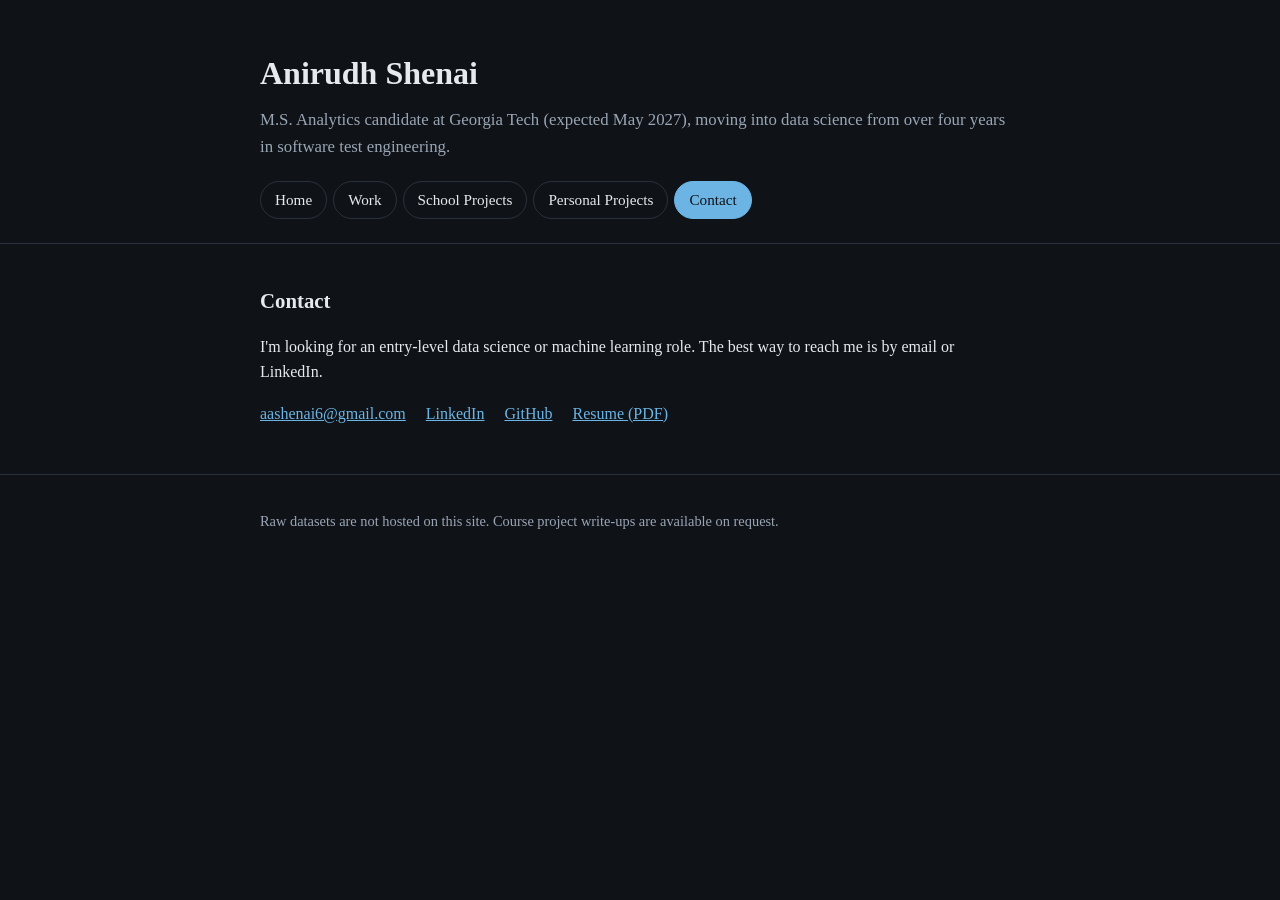
==== contact.html @ 524c4d5d "First commit to the repo, initial website" ====
<!DOCTYPE html>
<html lang="en">
<head>
  <meta charset="utf-8">
  <meta name="viewport" content="width=device-width, initial-scale=1">
  <title>Contact | Anirudh Shenai</title>
  <meta name="description" content="Contact Anirudh Shenai.">
  <link rel="stylesheet" href="style.css">
</head>
<body>
  <header>
    <div class="wrap">
      <h1>Anirudh Shenai</h1>
      <p class="tagline">M.S. Analytics candidate at Georgia Tech (expected May 2027), moving into data science from over four years in software test engineering.</p>
      <nav aria-label="Main">
        <ul><li><a href="index.html">Home</a></li><li><a href="work.html">Work</a></li><li><a href="school-projects.html">School Projects</a></li><li><a href="personal-projects.html">Personal Projects</a></li><li><a href="contact.html" aria-current="page">Contact</a></li></ul>
      </nav>
    </div>
  </header>

  <main class="wrap">
    <section>
      <h2>Contact</h2>
      <p>I'm looking for an entry-level data science or machine learning role. The best way to reach me is by email or LinkedIn.</p>
      <ul class="links">
        <li><a href="mailto:aashenai6@gmail.com">aashenai6@gmail.com</a></li>
        <li><a href="https://www.linkedin.com/in/aashenai">LinkedIn</a></li>
        <li><a href="https://github.com/ani-s77">GitHub</a></li>
        <li><a href="Anirudh_Shenai_Resume.pdf">Resume (PDF)</a></li>
      </ul>
    </section>
  </main>

  <footer>
    <div class="wrap">
      <p>Raw datasets are not hosted on this site. Course project write-ups are available on request.</p>
    </div>
  </footer>
</body>
</html>
---- style.css ----
:root {
  --text: #e6e9ee;
  --muted: #9aa5b4;
  --line: #2a313c;
  --bg: #0f1318;
  --card: #171c23;
  --accent: #6cb4e4;
}

* { box-sizing: border-box; }

body {
  margin: 0;
  font-family: Georgia, "Times New Roman", serif;
  color: var(--text);
  background: var(--bg);
  line-height: 1.6;
  color-scheme: dark;
}

.wrap {
  max-width: 800px;
  margin: 0 auto;
  padding: 0 20px;
}

header {
  padding: 48px 0 24px;
  border-bottom: 1px solid var(--line);
}

h1 { margin: 0 0 8px; font-size: 2rem; }
h2 { margin: 40px 0 16px; font-size: 1.3rem; }
h3 { margin: 0 0 4px; font-size: 1.1rem; }

.tagline { margin: 0 0 16px; color: var(--muted); font-size: 1.05rem; }

.links { display: flex; flex-wrap: wrap; gap: 8px 20px; padding: 0; margin: 0; list-style: none; }

a { color: var(--accent); }

.project {
  background: var(--card);
  border: 1px solid var(--line);
  border-radius: 8px;
  padding: 16px 18px;
  margin-bottom: 16px;
}

.meta { margin: 0 0 8px; color: var(--muted); font-size: 0.9rem; }

.status {
  display: inline-block;
  margin-left: 8px;
  padding: 1px 8px;
  border: 1px solid var(--accent);
  border-radius: 999px;
  color: var(--accent);
  font-size: 0.75rem;
  vertical-align: middle;
}

.project p { margin: 6px 0; }
.project .tools { color: var(--muted); font-size: 0.9rem; }

footer {
  margin-top: 48px;
  padding: 20px 0 40px;
  border-top: 1px solid var(--line);
  color: var(--muted);
  font-size: 0.9rem;
}

@media (max-width: 480px) {
  h1 { font-size: 1.6rem; }
  header { padding-top: 32px; }
}

/* Navigation */
nav { margin-top: 20px; }
nav ul { display: flex; flex-wrap: wrap; gap: 4px 6px; padding: 0; margin: 0; list-style: none; }
nav a {
  display: block;
  padding: 6px 14px;
  border: 1px solid var(--line);
  border-radius: 999px;
  color: var(--text);
  text-decoration: none;
  font-size: 0.95rem;
}
nav a:hover { border-color: var(--accent); color: var(--accent); }
nav a[aria-current="page"] { background: var(--accent); border-color: var(--accent); color: #0f1318; }

.job ul { margin: 6px 0 0; padding-left: 20px; }
.job li { margin-bottom: 6px; }
.job .blurb { margin: 0 0 6px; color: var(--muted); font-style: italic; }

a:hover { color: #9ccdf0; }
.intro { font-size: 1.15rem; }
.intro .hi { font-size: 1.6rem; margin: 0 0 12px; }
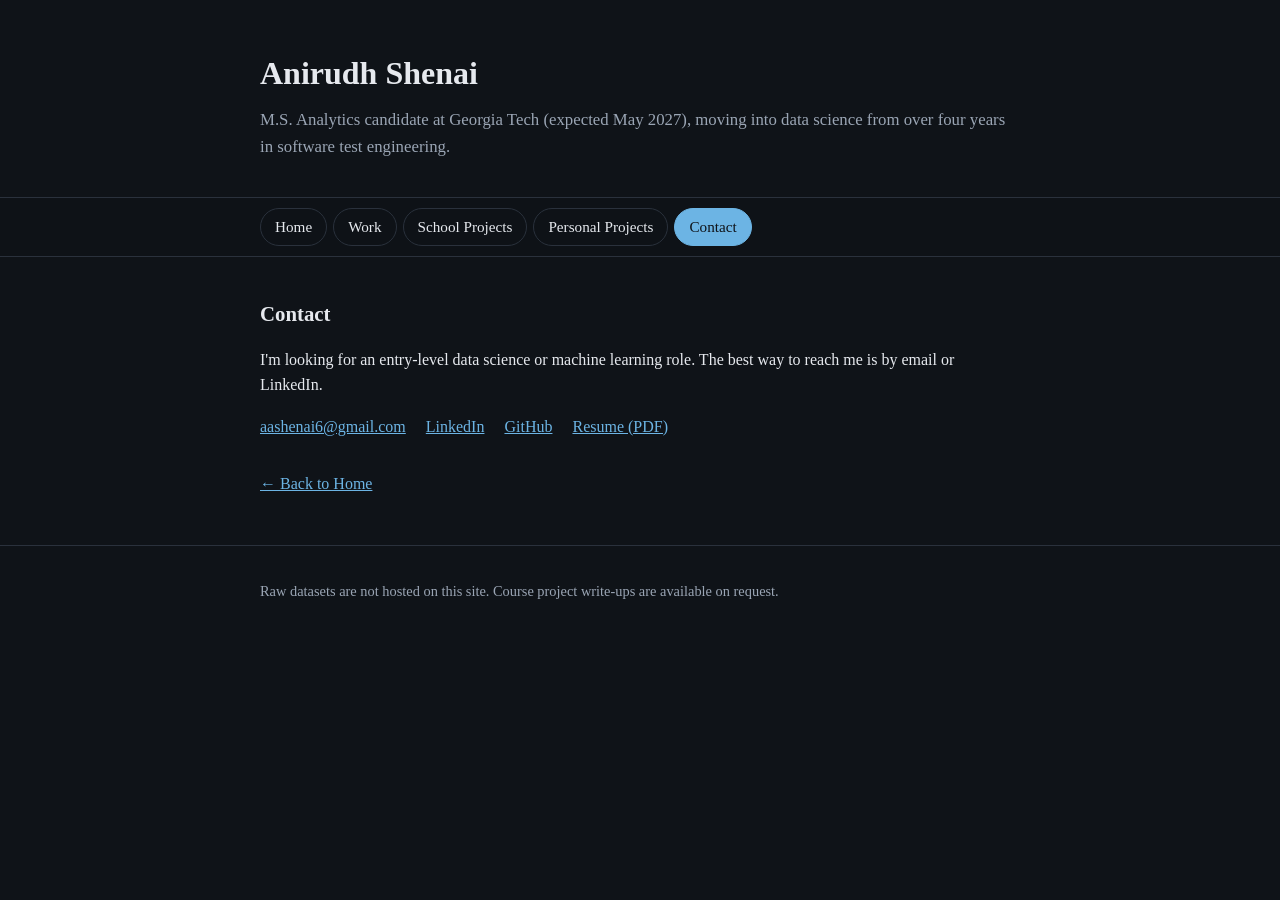
==== commit 24504a5c: "Initial draft of website: simple work experience and projects" ====
--- a/contact.html
+++ b/contact.html
@@ -12,11 +12,15 @@
     <div class="wrap">
       <h1>Anirudh Shenai</h1>
       <p class="tagline">M.S. Analytics candidate at Georgia Tech (expected May 2027), moving into data science from over four years in software test engineering.</p>
+    </div>
+  </header>
+  <div class="navbar">
+    <div class="wrap">
       <nav aria-label="Main">
         <ul><li><a href="index.html">Home</a></li><li><a href="work.html">Work</a></li><li><a href="school-projects.html">School Projects</a></li><li><a href="personal-projects.html">Personal Projects</a></li><li><a href="contact.html" aria-current="page">Contact</a></li></ul>
       </nav>
     </div>
-  </header>
+  </div>
 
   <main class="wrap">
     <section>
@@ -29,6 +33,7 @@
         <li><a href="Anirudh_Shenai_Resume.pdf">Resume (PDF)</a></li>
       </ul>
     </section>
+    <p class="back"><a href="index.html">&larr; Back to Home</a></p>
   </main>
 
   <footer>
--- a/style.css
+++ b/style.css
@@ -25,8 +25,7 @@
 }
 
 header {
-  padding: 48px 0 24px;
-  border-bottom: 1px solid var(--line);
+  padding: 48px 0 20px;
 }
 
 h1 { margin: 0 0 8px; font-size: 2rem; }
@@ -98,3 +97,105 @@
 a:hover { color: #9ccdf0; }
 .intro { font-size: 1.15rem; }
 .intro .hi { font-size: 1.6rem; margin: 0 0 12px; }
+
+/* Animated pipelines (Work page) */
+.legend { color: var(--muted); margin: 0 0 20px; }
+.flow { margin: 12px 0 4px; }
+.steps { display: grid; grid-template-columns: repeat(3, 1fr); gap: 30px; padding: 0; margin: 0; list-style: none; }
+.step {
+  position: relative;
+  padding: 10px 12px;
+  background: var(--bg);
+  border: 1px solid var(--line);
+  border-radius: 8px;
+  font-size: 0.92rem;
+}
+.step p { margin: 0; }
+.step .label {
+  display: block;
+  margin-bottom: 4px;
+  color: var(--muted);
+  font-size: 0.7rem;
+  letter-spacing: 0.08em;
+  text-transform: uppercase;
+}
+.step.result { border-color: var(--accent); }
+.step.result .label { color: var(--accent); }
+.step:not(:last-child)::after {
+  content: "";
+  position: absolute;
+  top: 50%;
+  left: 100%;
+  width: 30px;
+  height: 2px;
+  background: var(--accent);
+  transform-origin: left center;
+}
+.step:not(:last-child)::before {
+  content: "";
+  position: absolute;
+  top: calc(50% - 4px);
+  left: calc(100% + 24px);
+  border: 5px solid transparent;
+  border-left: 7px solid var(--accent);
+  border-right: 0;
+}
+
+.js .flow .step { opacity: 0; transform: translateY(8px); transition: opacity .5s ease, transform .5s ease, box-shadow .6s ease; }
+.js .flow .step:not(:last-child)::after { transform: scaleX(0); transition: transform .4s ease; }
+.js .flow .step:not(:last-child)::before { opacity: 0; transition: opacity .2s ease; }
+.js .flow.in .step { opacity: 1; transform: none; }
+.js .flow.in .step:nth-child(1) { transition-delay: 0s; }
+.js .flow.in .step:nth-child(1)::after { transition-delay: .35s; transform: scaleX(1); }
+.js .flow.in .step:nth-child(1)::before { transition-delay: .7s; opacity: 1; }
+.js .flow.in .step:nth-child(2) { transition-delay: .7s; }
+.js .flow.in .step:nth-child(2)::after { transition-delay: 1.05s; transform: scaleX(1); }
+.js .flow.in .step:nth-child(2)::before { transition-delay: 1.4s; opacity: 1; }
+.js .flow.in .step:nth-child(3) { transition-delay: 1.4s; box-shadow: 0 0 0 1px var(--accent), 0 0 18px rgba(108, 180, 228, .25); }
+
+@media (max-width: 640px) {
+  .steps { grid-template-columns: 1fr; gap: 26px; }
+  .step:not(:last-child)::after { top: 100%; left: 50%; width: 2px; height: 26px; transform-origin: center top; }
+  .js .flow .step:not(:last-child)::after { transform: scaleY(0); }
+  .js .flow.in .step:nth-child(n)::after { transform: scaleY(1); }
+  .step:not(:last-child)::before { top: calc(100% + 18px); left: calc(50% - 5px); border: 5px solid transparent; border-top: 7px solid var(--accent); border-bottom: 0; }
+}
+@media (prefers-reduced-motion: reduce) {
+  .js .flow .step, .js .flow .step::after, .js .flow .step::before { transition: none !important; opacity: 1 !important; transform: none !important; }
+}
+
+/* Expand (+) buttons */
+.point-row { display: flex; align-items: flex-start; gap: 12px; }
+.point-text { flex: 1; }
+.toggle { display: none; }
+.js .toggle {
+  display: inline-flex;
+  flex: none;
+  align-items: center;
+  justify-content: center;
+  width: 28px;
+  height: 28px;
+  margin-top: 1px;
+  padding: 0;
+  background: transparent;
+  border: 1px solid var(--accent);
+  border-radius: 50%;
+  color: var(--accent);
+  font: 1.1rem/1 Georgia, serif;
+  cursor: pointer;
+}
+.js .toggle:hover, .toggle:focus-visible { background: var(--accent); color: var(--bg); outline: none; }
+.flow[hidden] { display: none; }
+
+/* Sticky navigation + back link */
+.navbar {
+  position: sticky;
+  top: 0;
+  z-index: 10;
+  background: rgba(15, 19, 24, 0.92);
+  backdrop-filter: blur(6px);
+  border-top: 1px solid var(--line);
+  border-bottom: 1px solid var(--line);
+}
+.navbar nav { margin: 0; padding: 10px 0; }
+.back { margin: 32px 0 0; }
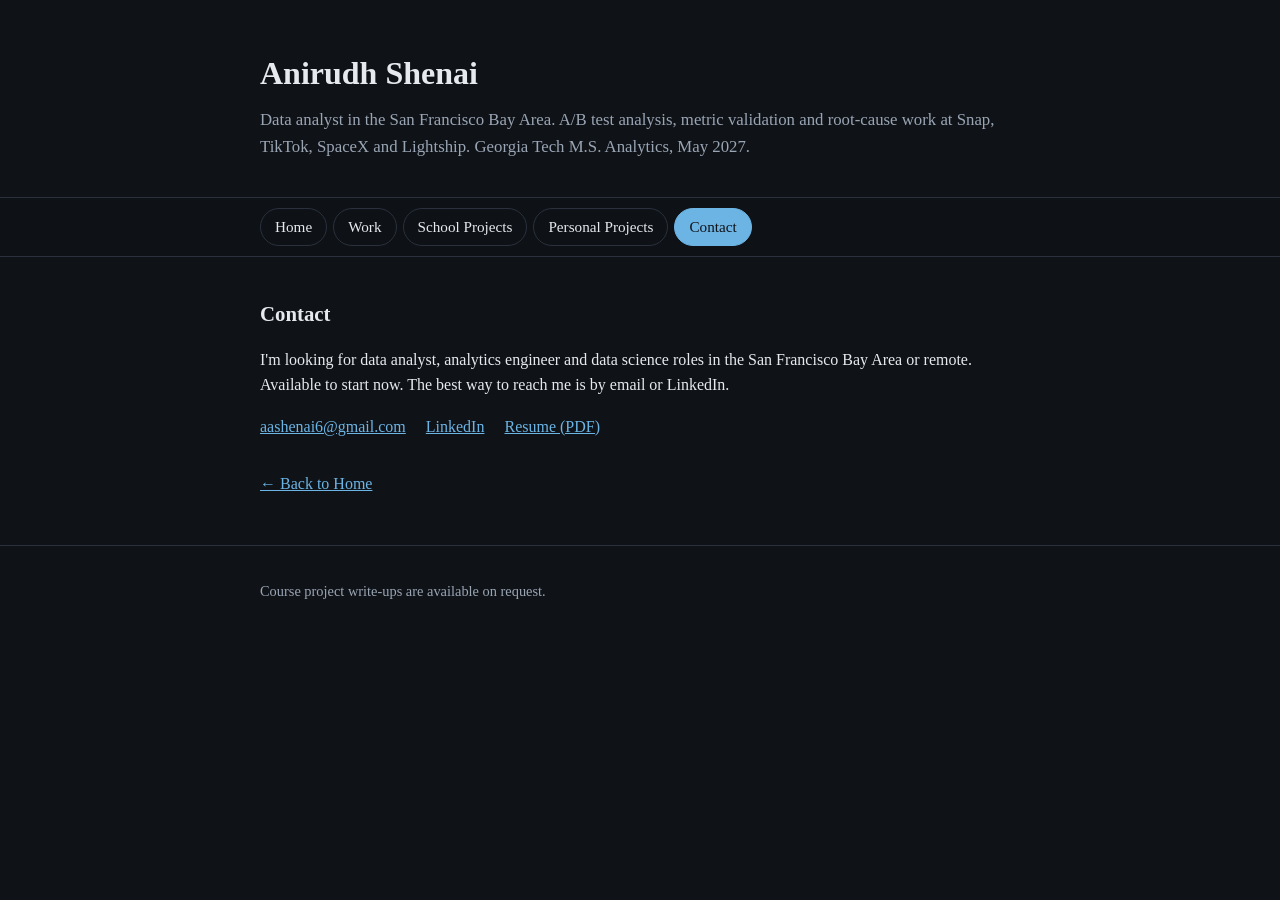
==== commit ca164e46: "Reposition site for data analyst roles and update content - New tagline and meta descriptions (data " ====
--- a/contact.html
+++ b/contact.html
@@ -4,14 +4,14 @@
   <meta charset="utf-8">
   <meta name="viewport" content="width=device-width, initial-scale=1">
   <title>Contact | Anirudh Shenai</title>
-  <meta name="description" content="Contact Anirudh Shenai.">
+  <meta name="description" content="Contact Anirudh Shenai, data analyst in the San Francisco Bay Area.">
   <link rel="stylesheet" href="style.css">
 </head>
 <body>
   <header>
     <div class="wrap">
       <h1>Anirudh Shenai</h1>
-      <p class="tagline">M.S. Analytics candidate at Georgia Tech (expected May 2027), moving into data science from over four years in software test engineering.</p>
+      <p class="tagline">Data analyst in the San Francisco Bay Area. A/B test analysis, metric validation and root-cause work at Snap, TikTok, SpaceX and Lightship. Georgia Tech M.S. Analytics, May 2027.</p>
     </div>
   </header>
   <div class="navbar">
@@ -25,11 +25,11 @@
   <main class="wrap">
     <section>
       <h2>Contact</h2>
-      <p>I'm looking for an entry-level data science or machine learning role. The best way to reach me is by email or LinkedIn.</p>
+      <p>I'm looking for data analyst, analytics engineer and data science roles in the San Francisco Bay Area or remote. Available to start now. The best way to reach me is by email or LinkedIn.</p>
       <ul class="links">
         <li><a href="mailto:aashenai6@gmail.com">aashenai6@gmail.com</a></li>
         <li><a href="https://www.linkedin.com/in/aashenai">LinkedIn</a></li>
-        <li><a href="https://github.com/ani-s77">GitHub</a></li>
+        <!-- Restore once the Hypothetical PL repo is public on this account: <li><a href="https://github.com/ani-s77">GitHub</a></li> -->
         <li><a href="Anirudh_Shenai_Resume.pdf">Resume (PDF)</a></li>
       </ul>
     </section>
@@ -38,7 +38,7 @@
 
   <footer>
     <div class="wrap">
-      <p>Raw datasets are not hosted on this site. Course project write-ups are available on request.</p>
+      <p>Course project write-ups are available on request.</p>
     </div>
   </footer>
 </body>
--- a/style.css
+++ b/style.css
@@ -199,3 +199,40 @@
 }
 .navbar nav { margin: 0; padding: 10px 0; }
 .back { margin: 32px 0 0; }
+
+/* Home: quick links, featured cards, skills */
+.quick { margin-top: 16px; }
+.featured { display: grid; grid-template-columns: repeat(3, 1fr); gap: 14px; }
+.feature {
+  display: flex;
+  flex-direction: column;
+  gap: 6px;
+  padding: 14px 16px;
+  background: var(--card);
+  border: 1px solid var(--line);
+  border-radius: 8px;
+  color: var(--text);
+  text-decoration: none;
+}
+.feature:hover { border-color: var(--accent); color: var(--text); }
+.feature-kicker { color: var(--muted); font-size: 0.72rem; letter-spacing: 0.08em; text-transform: uppercase; }
+.feature-title { color: var(--accent); font-weight: bold; line-height: 1.3; }
+.feature-text { font-size: 0.92rem; color: var(--muted); }
+@media (max-width: 640px) { .featured { grid-template-columns: 1fr; } }
+
+.skills { display: grid; grid-template-columns: 11rem 1fr; gap: 8px 16px; margin: 0 0 12px; }
+.skills dt { color: var(--muted); }
+.skills dd { margin: 0; }
+@media (max-width: 480px) { .skills { grid-template-columns: 1fr; gap: 2px; } .skills dd { margin-bottom: 10px; } }
+
+/* Project visuals */
+.figure { margin: 12px 0 8px; }
+.figure svg { display: block; width: 100%; height: auto; }
+.figure figcaption { margin-top: 4px; color: var(--muted); font-size: 0.82rem; }
+.figure .ax { stroke: var(--line); }
+.figure .lbl { fill: var(--muted); font: 16px Georgia, serif; }
+.figure .val { fill: var(--text); font: 16px Georgia, serif; }
+.figure .bar { fill: var(--muted); }
+.figure .bar-hi { fill: var(--accent); }
+.figure .line { stroke: var(--accent); }
+.subhead { margin: 0 0 6px; color: var(--muted); font-size: 0.92rem; }
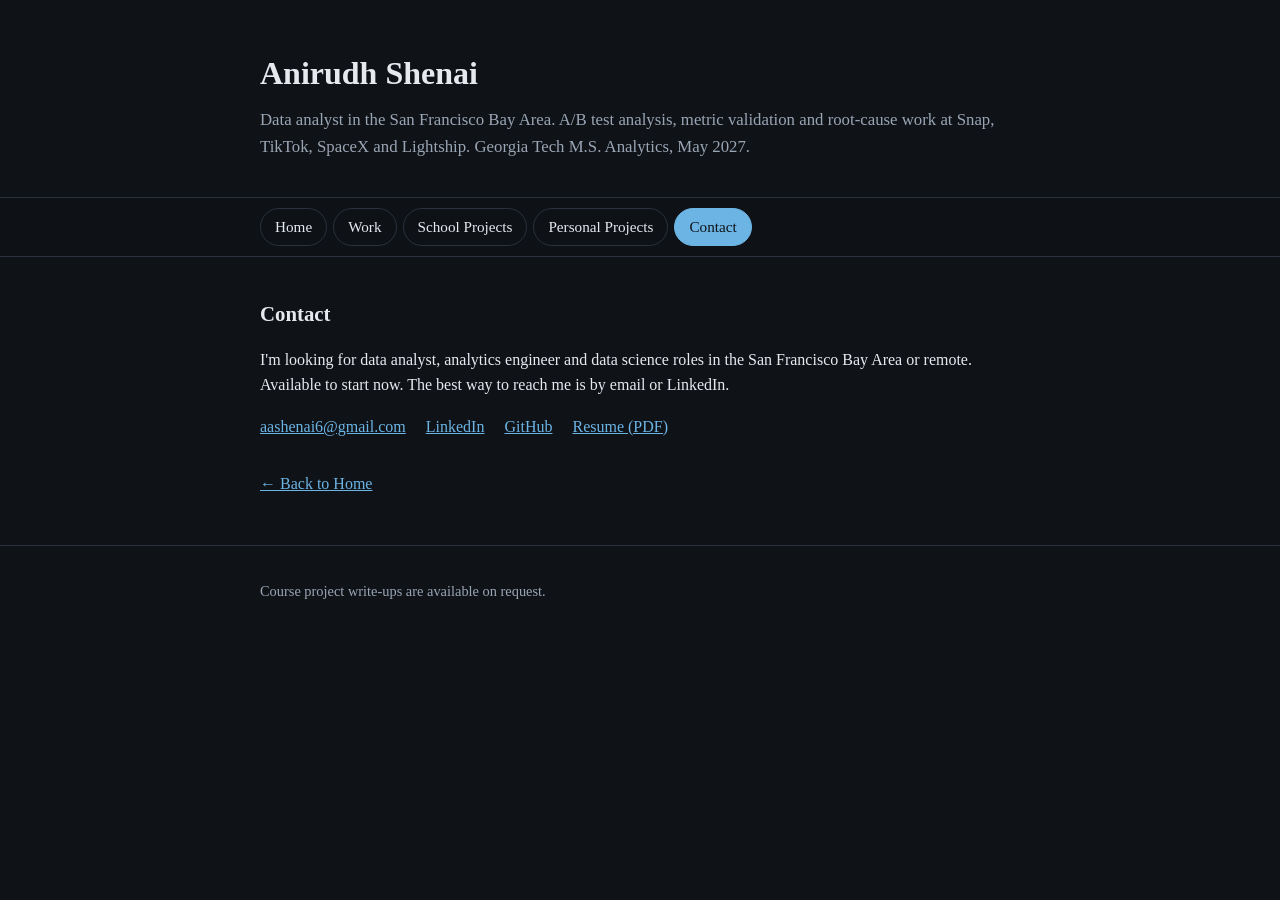
==== commit 1ded28ed: "Add data analyst resume, Hypothetical PL screenshots and repo link - Replace Anirudh_Shenai_Resume.p" ====
--- a/contact.html
+++ b/contact.html
@@ -29,7 +29,7 @@
       <ul class="links">
         <li><a href="mailto:aashenai6@gmail.com">aashenai6@gmail.com</a></li>
         <li><a href="https://www.linkedin.com/in/aashenai">LinkedIn</a></li>
-        <!-- Restore once the Hypothetical PL repo is public on this account: <li><a href="https://github.com/ani-s77">GitHub</a></li> -->
+        <li><a href="https://github.com/ani-s77">GitHub</a></li>
         <li><a href="Anirudh_Shenai_Resume.pdf">Resume (PDF)</a></li>
       </ul>
     </section>
--- a/style.css
+++ b/style.css
@@ -236,3 +236,4 @@
 .figure .bar-hi { fill: var(--accent); }
 .figure .line { stroke: var(--accent); }
 .subhead { margin: 0 0 6px; color: var(--muted); font-size: 0.92rem; }
+.figure.shot img { display: block; width: 100%; height: auto; border: 1px solid var(--line); border-radius: 6px; }
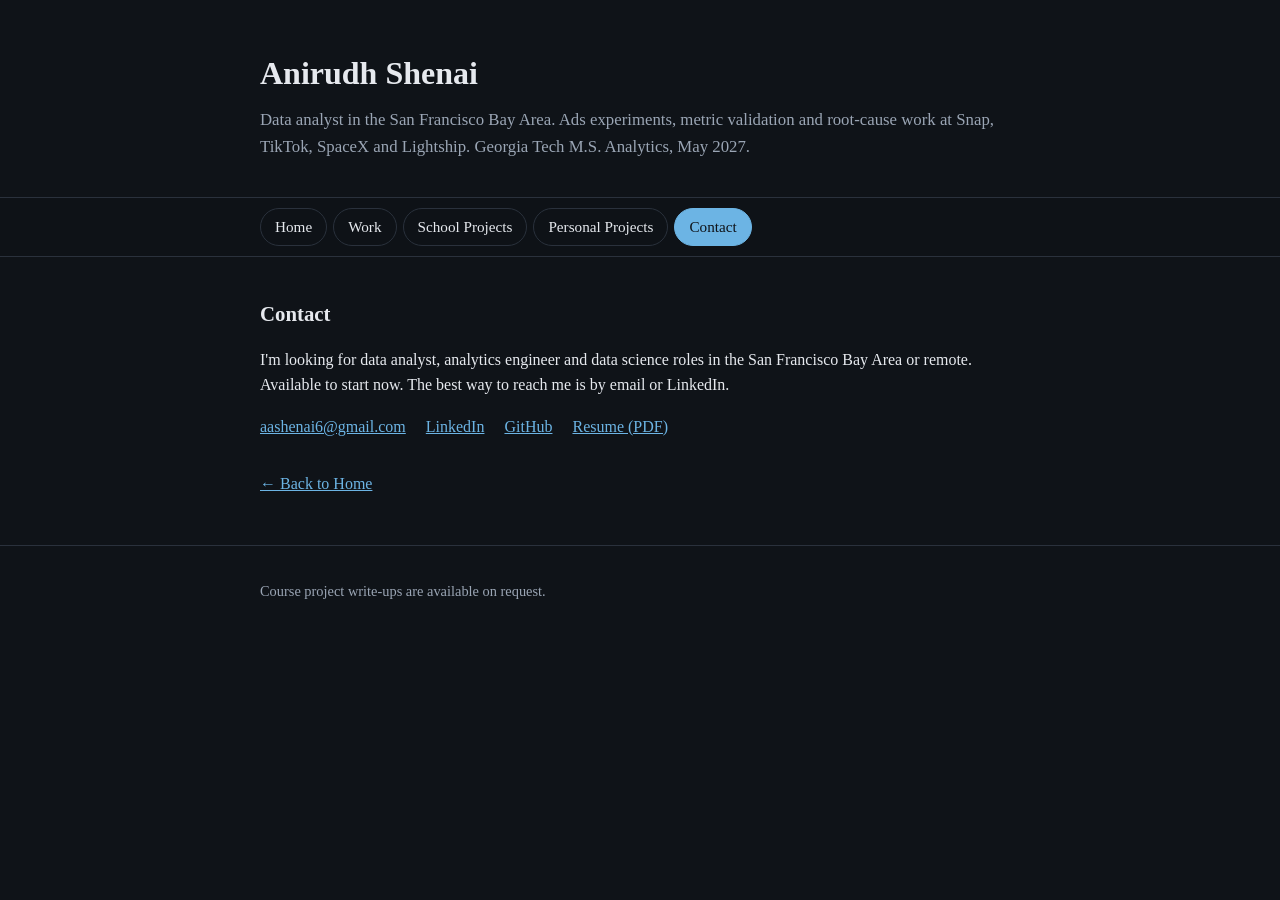
==== commit ed30e695: "Rewrite site copy outcome-first and simplify Work page - Home: general Snap line, analytical TikTok " ====
--- a/contact.html
+++ b/contact.html
@@ -11,7 +11,7 @@
   <header>
     <div class="wrap">
       <h1>Anirudh Shenai</h1>
-      <p class="tagline">Data analyst in the San Francisco Bay Area. A/B test analysis, metric validation and root-cause work at Snap, TikTok, SpaceX and Lightship. Georgia Tech M.S. Analytics, May 2027.</p>
+      <p class="tagline">Data analyst in the San Francisco Bay Area. Ads experiments, metric validation and root-cause work at Snap, TikTok, SpaceX and Lightship. Georgia Tech M.S. Analytics, May 2027.</p>
     </div>
   </header>
   <div class="navbar">
--- a/style.css
+++ b/style.css
@@ -98,95 +98,6 @@
 .intro { font-size: 1.15rem; }
 .intro .hi { font-size: 1.6rem; margin: 0 0 12px; }
 
-/* Animated pipelines (Work page) */
-.legend { color: var(--muted); margin: 0 0 20px; }
-.flow { margin: 12px 0 4px; }
-.steps { display: grid; grid-template-columns: repeat(3, 1fr); gap: 30px; padding: 0; margin: 0; list-style: none; }
-.step {
-  position: relative;
-  padding: 10px 12px;
-  background: var(--bg);
-  border: 1px solid var(--line);
-  border-radius: 8px;
-  font-size: 0.92rem;
-}
-.step p { margin: 0; }
-.step .label {
-  display: block;
-  margin-bottom: 4px;
-  color: var(--muted);
-  font-size: 0.7rem;
-  letter-spacing: 0.08em;
-  text-transform: uppercase;
-}
-.step.result { border-color: var(--accent); }
-.step.result .label { color: var(--accent); }
-.step:not(:last-child)::after {
-  content: "";
-  position: absolute;
-  top: 50%;
-  left: 100%;
-  width: 30px;
-  height: 2px;
-  background: var(--accent);
-  transform-origin: left center;
-}
-.step:not(:last-child)::before {
-  content: "";
-  position: absolute;
-  top: calc(50% - 4px);
-  left: calc(100% + 24px);
-  border: 5px solid transparent;
-  border-left: 7px solid var(--accent);
-  border-right: 0;
-}
-
-.js .flow .step { opacity: 0; transform: translateY(8px); transition: opacity .5s ease, transform .5s ease, box-shadow .6s ease; }
-.js .flow .step:not(:last-child)::after { transform: scaleX(0); transition: transform .4s ease; }
-.js .flow .step:not(:last-child)::before { opacity: 0; transition: opacity .2s ease; }
-.js .flow.in .step { opacity: 1; transform: none; }
-.js .flow.in .step:nth-child(1) { transition-delay: 0s; }
-.js .flow.in .step:nth-child(1)::after { transition-delay: .35s; transform: scaleX(1); }
-.js .flow.in .step:nth-child(1)::before { transition-delay: .7s; opacity: 1; }
-.js .flow.in .step:nth-child(2) { transition-delay: .7s; }
-.js .flow.in .step:nth-child(2)::after { transition-delay: 1.05s; transform: scaleX(1); }
-.js .flow.in .step:nth-child(2)::before { transition-delay: 1.4s; opacity: 1; }
-.js .flow.in .step:nth-child(3) { transition-delay: 1.4s; box-shadow: 0 0 0 1px var(--accent), 0 0 18px rgba(108, 180, 228, .25); }
-
-@media (max-width: 640px) {
-  .steps { grid-template-columns: 1fr; gap: 26px; }
-  .step:not(:last-child)::after { top: 100%; left: 50%; width: 2px; height: 26px; transform-origin: center top; }
-  .js .flow .step:not(:last-child)::after { transform: scaleY(0); }
-  .js .flow.in .step:nth-child(n)::after { transform: scaleY(1); }
-  .step:not(:last-child)::before { top: calc(100% + 18px); left: calc(50% - 5px); border: 5px solid transparent; border-top: 7px solid var(--accent); border-bottom: 0; }
-}
-@media (prefers-reduced-motion: reduce) {
-  .js .flow .step, .js .flow .step::after, .js .flow .step::before { transition: none !important; opacity: 1 !important; transform: none !important; }
-}
-
-/* Expand (+) buttons */
-.point-row { display: flex; align-items: flex-start; gap: 12px; }
-.point-text { flex: 1; }
-.toggle { display: none; }
-.js .toggle {
-  display: inline-flex;
-  flex: none;
-  align-items: center;
-  justify-content: center;
-  width: 28px;
-  height: 28px;
-  margin-top: 1px;
-  padding: 0;
-  background: transparent;
-  border: 1px solid var(--accent);
-  border-radius: 50%;
-  color: var(--accent);
-  font: 1.1rem/1 Georgia, serif;
-  cursor: pointer;
-}
-.js .toggle:hover, .toggle:focus-visible { background: var(--accent); color: var(--bg); outline: none; }
-.flow[hidden] { display: none; }
-
 /* Sticky navigation + back link */
 .navbar {
   position: sticky;
@@ -237,3 +148,5 @@
 .figure .line { stroke: var(--accent); }
 .subhead { margin: 0 0 6px; color: var(--muted); font-size: 0.92rem; }
 .figure.shot img { display: block; width: 100%; height: auto; border: 1px solid var(--line); border-radius: 6px; }
+
+p, li, figcaption, .feature-text { text-wrap: pretty; }
